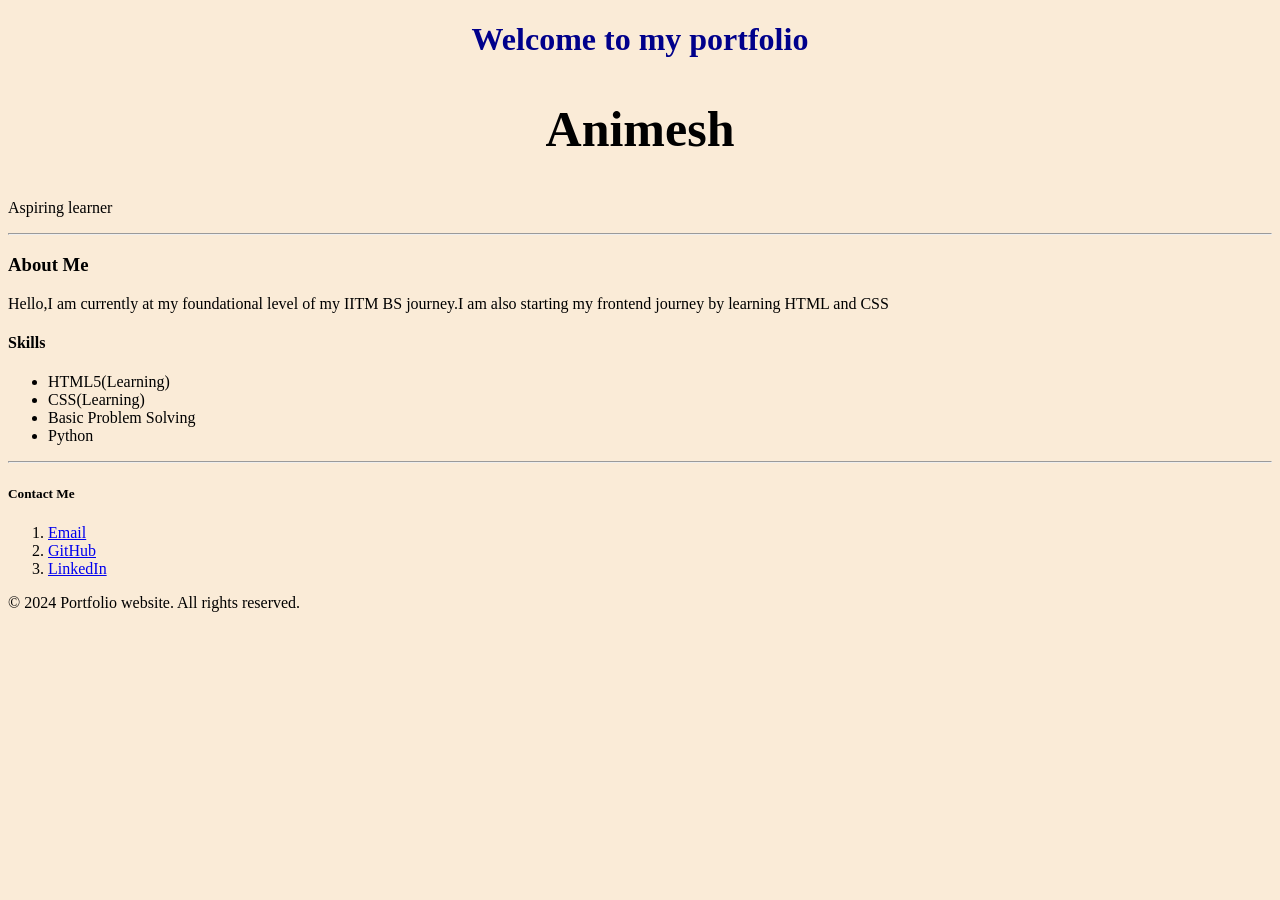
==== index.html @ b4a54dbb "added style.css" ====
<!DOCTYPE html>
<html lang="en">

<head>
    <meta charset="UTF-8">
    <meta name="viewport" content="width=device-width, initial-scale=1.0">
    <title>My Portfolio</title>
    <link rel="stylesheet" href="style.css">
</head>

<body> 
    <H1>Welcome to my portfolio</H1>
    <h2>Animesh</h2>
    <p>Aspiring learner</p>

    <hr>

    <h3>About Me</h3>
    <p>Hello,I am currently at my foundational level of my IITM BS journey.I am also starting my frontend journey by
        learning
        HTML and CSS</p>

    <h4>Skills</h4>
    <ul>
        <li>HTML5(Learning)</li>
        <li>CSS(Learning)</li>
        <li>Basic Problem Solving</li>
        <li>Python</li>
    </ul>
    <hr>
    <h5>Contact Me</h5>
    <ol>
        <li> <a target="_blank" href="dasanimesh2008@gmail.com">Email</a></li>
        <li> <a target="_blank" href="https://github.com/animesh0-collab">GitHub</a></li>
        <li> <a target="_blank" href="https://www.linkedin.com/in/animesh-das-3410b12b7/?isSelfProfile=true">LinkedIn</a></li>
    </ol>
    <footer>
        <p>© 2024 Portfolio website. All rights reserved.</p>
    </footer>





</body>

</html>
---- style.css ----
body{
    background-color: antiquewhite;
}
h1{
    color: darkblue;
    text-align: center;
}
h2{
    font-size: 50px;
    text-align: center;
}
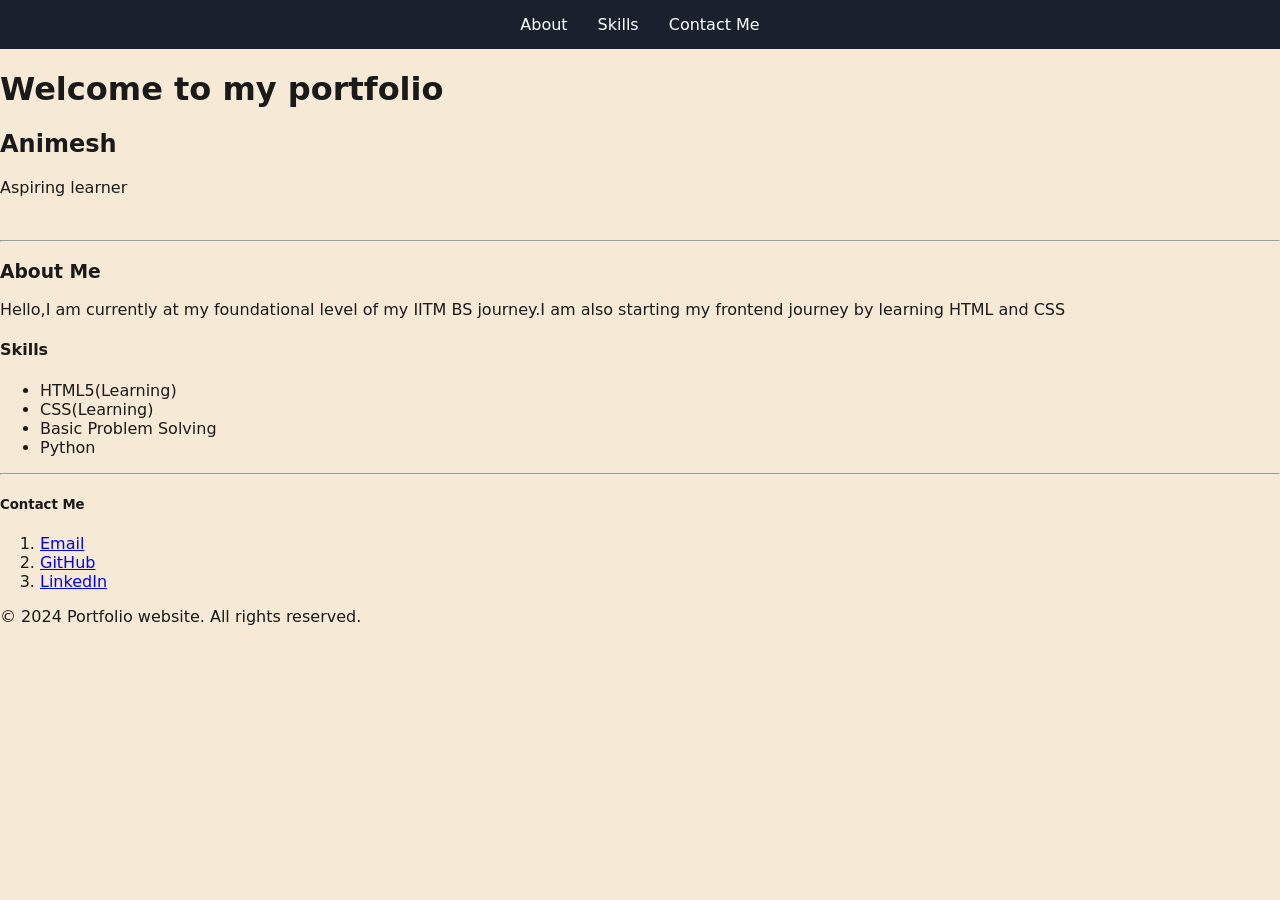
==== commit 5921e3b6: "added navbar" ====
--- a/index.html
+++ b/index.html
@@ -8,32 +8,49 @@
     <link rel="stylesheet" href="style.css">
 </head>
 
-<body> 
-    <H1>Welcome to my portfolio</H1>
-    <h2>Animesh</h2>
-    <p>Aspiring learner</p>
+<body>
+    <nav class='navbar'>
+        <ul>
+            <li><a href="#about">About</a></li>
+            <li><a href="#skills">Skills</a></li>
+            <li><a href="#contactme">Contact Me</a></li>
+        </ul>
+    </nav>
+    <header class="hero-section">
+        <div class = "hero-text">
+            <h1>Welcome to my portfolio</h1>
+            <h2>Animesh</h2>
+            <p>Aspiring learner</p>
+        </div>
+        <img src="" alt="">
+    </header>
 
     <hr>
-
-    <h3>About Me</h3>
-    <p>Hello,I am currently at my foundational level of my IITM BS journey.I am also starting my frontend journey by
-        learning
-        HTML and CSS</p>
-
-    <h4>Skills</h4>
-    <ul>
-        <li>HTML5(Learning)</li>
-        <li>CSS(Learning)</li>
-        <li>Basic Problem Solving</li>
-        <li>Python</li>
-    </ul>
+    <section id="about" class="card">
+        <h3>About Me</h3>
+        <p>Hello,I am currently at my foundational level of my IITM BS journey.I am also starting my frontend journey by
+            learning
+            HTML and CSS</p>
+    </section>
+    <section id="skills" class="card">
+        <h4>Skills</h4>
+        <ul>
+            <li>HTML5(Learning)</li>
+            <li>CSS(Learning)</li>
+            <li>Basic Problem Solving</li>
+            <li>Python</li>
+        </ul>
+    </section>
     <hr>
-    <h5>Contact Me</h5>
-    <ol>
-        <li> <a target="_blank" href="dasanimesh2008@gmail.com">Email</a></li>
-        <li> <a target="_blank" href="https://github.com/animesh0-collab">GitHub</a></li>
-        <li> <a target="_blank" href="https://www.linkedin.com/in/animesh-das-3410b12b7/?isSelfProfile=true">LinkedIn</a></li>
-    </ol>
+    <section id="contactme" class="card">
+        <h5>Contact Me</h5>
+        <ol>
+            <li> <a target="_blank" href="mailto:dasanimesh2008@gmail.com">Email</a></li>
+            <li> <a target="_blank" href="https://github.com/animesh0-collab">GitHub</a></li>
+            <li> <a target="_blank"
+                    href="https://www.linkedin.com/in/animesh-das-3410b12b7/?isSelfProfile=true">LinkedIn</a></li>
+        </ol>
+    </section>
     <footer>
         <p>© 2024 Portfolio website. All rights reserved.</p>
     </footer>
--- a/style.css
+++ b/style.css
@@ -1,12 +1,56 @@
-body{
-    background-color: antiquewhite;
-}
-h1{
-    color: darkblue;
-    text-align: center;
-}
-h2{
-    font-size: 50px;
-    text-align: center;
+/* 1. Global Setup & Smooth Scrolling */
+html {
+    /* This single line creates the gliding effect when you click a nav link */
+    scroll-behavior: smooth; 
 }
 
+body {
+    /* The light beige background from your reference image */
+    background-color: #f6ead6; 
+    font-family: system-ui, sans-serif;
+    /* Removes default browser spacing at the edges of the page */
+    margin: 0; 
+    color: #1a1a1a;
+}
+
+/* 2. Main Container */
+.container {
+    /* Prevents the website from stretching too wide on laptops/monitors */
+    max-width: 800px; 
+    /* The 'auto' on the left and right automatically centers the container */
+    margin: 0 auto; 
+    padding: 20px;
+}
+
+/* 3. Dark Navigation Bar */
+.navbar {
+    background-color: #1a202c; /* Dark blue/black color */
+    padding: 15px 0;
+    /* Sticky keeps the navbar locked to the top of the screen as you scroll down */
+    position: sticky; 
+    top: 0;
+    z-index: 100;
+}
+
+.navbar ul {
+    /* Flexbox lines up the list items horizontally */
+    display: flex; 
+    /* Centers the links in the middle of the bar */
+    justify-content: center; 
+    list-style-type: none; 
+    margin: 0;
+    padding: 0;
+    /* Adds exactly 30px of space between each link */
+    gap: 30px; 
+}
+
+.navbar a {
+    color: white;
+    /* Removes the default blue underline from links */
+    text-decoration: none; 
+    font-weight: 500;
+}
+
+.navbar a:hover {
+    color: #a0aec0; /* Slightly dims the link when you hover over it with a mouse */
+}
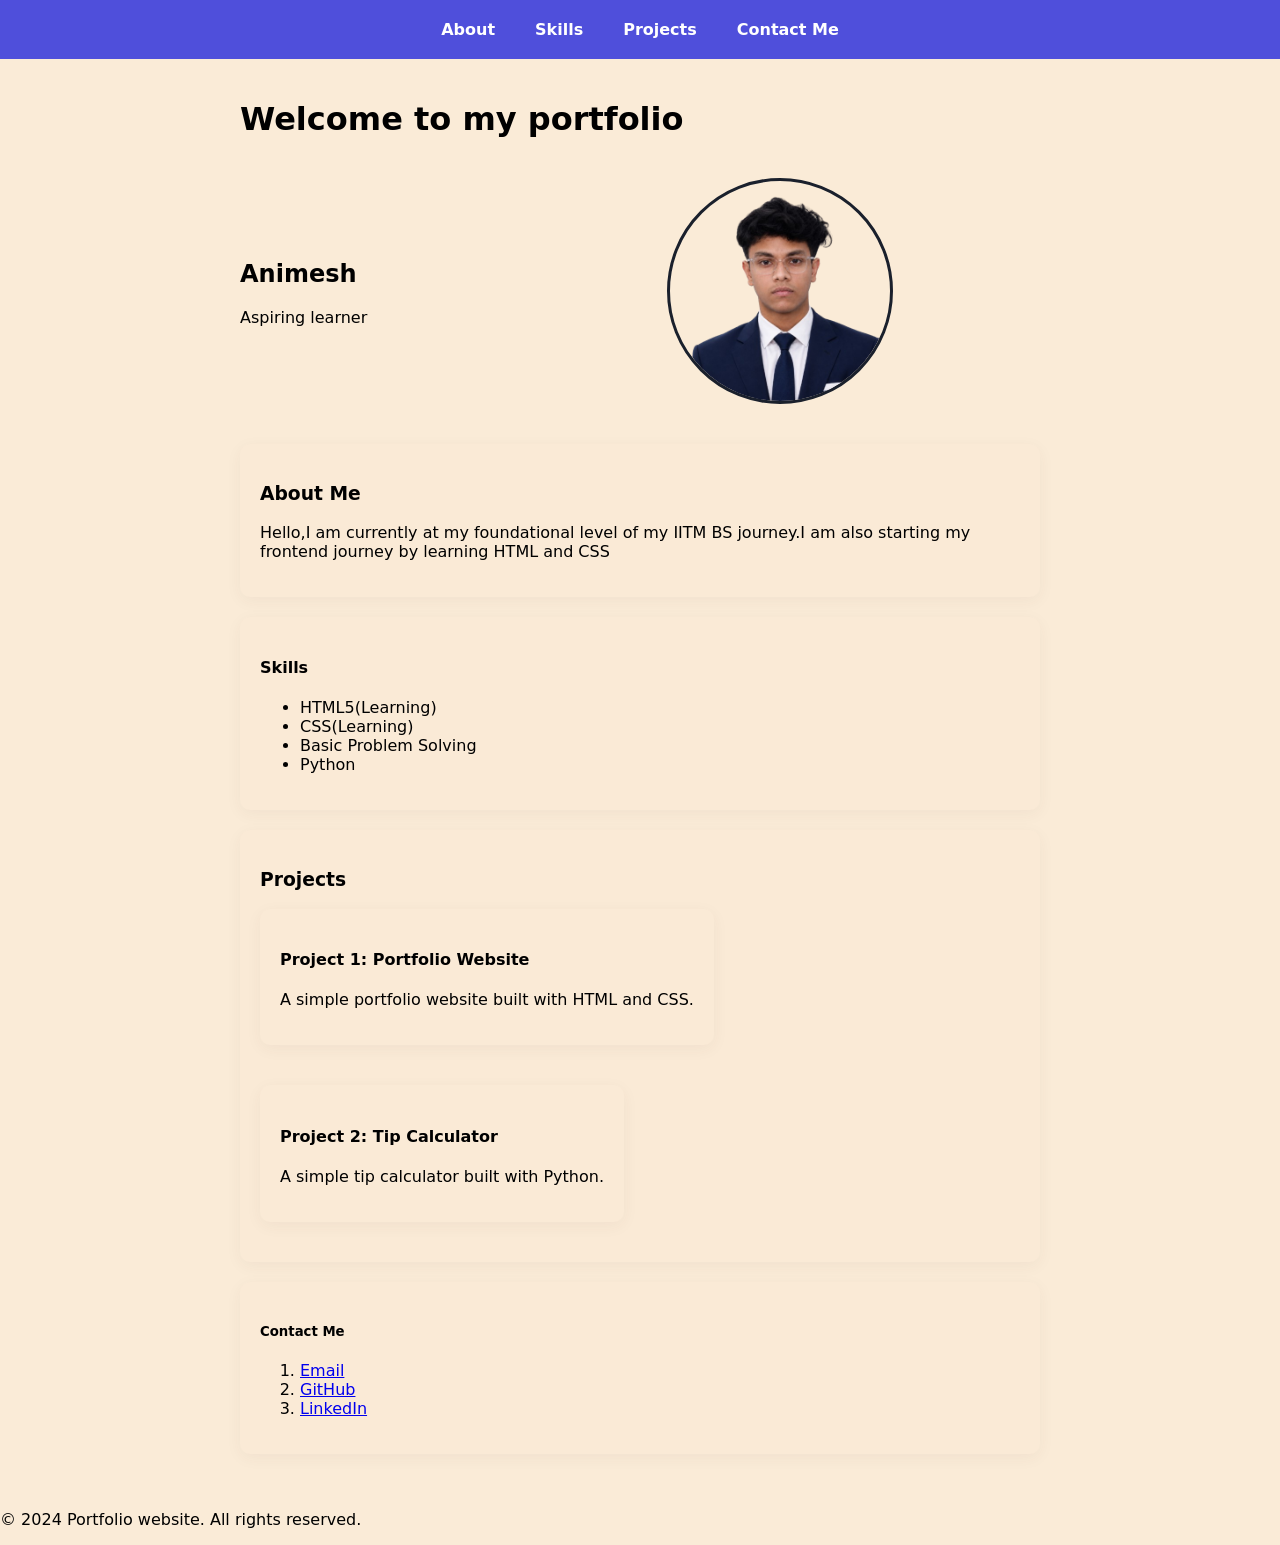
==== commit 7ca798d6: "added images and updated style.css" ====
--- a/index.html
+++ b/index.html
@@ -13,44 +13,67 @@
         <ul>
             <li><a href="#about">About</a></li>
             <li><a href="#skills">Skills</a></li>
+            <li><a href="#projects">Projects</a></li>
             <li><a href="#contactme">Contact Me</a></li>
         </ul>
     </nav>
-    <header class="hero-section">
-        <div class = "hero-text">
-            <h1>Welcome to my portfolio</h1>
-            <h2>Animesh</h2>
-            <p>Aspiring learner</p>
-        </div>
-        <img src="" alt="">
-    </header>
+    <!-- .container class has two specific rules: max-width: 800px and margin: 0 auto -->
+    <main class="container">
+        <h1>Welcome to my portfolio</h1>
+        <header class="hero-section">
+            <div class="hero-text">
 
-    <hr>
-    <section id="about" class="card">
-        <h3>About Me</h3>
-        <p>Hello,I am currently at my foundational level of my IITM BS journey.I am also starting my frontend journey by
-            learning
-            HTML and CSS</p>
-    </section>
-    <section id="skills" class="card">
-        <h4>Skills</h4>
-        <ul>
-            <li>HTML5(Learning)</li>
-            <li>CSS(Learning)</li>
-            <li>Basic Problem Solving</li>
-            <li>Python</li>
-        </ul>
-    </section>
-    <hr>
-    <section id="contactme" class="card">
-        <h5>Contact Me</h5>
-        <ol>
-            <li> <a target="_blank" href="mailto:dasanimesh2008@gmail.com">Email</a></li>
-            <li> <a target="_blank" href="https://github.com/animesh0-collab">GitHub</a></li>
-            <li> <a target="_blank"
-                    href="https://www.linkedin.com/in/animesh-das-3410b12b7/?isSelfProfile=true">LinkedIn</a></li>
-        </ol>
-    </section>
+                <h2>Animesh</h2>
+                <p>Aspiring learner</p>
+            </div>
+            <img src="images/profile.png" alt="Animesh" class="profile-image">
+        </header>
+
+
+        <section id="about" class="card">
+            <h3>About Me</h3>
+            <p>Hello,I am currently at my foundational level of my IITM BS journey.I am also starting my frontend
+                journey by
+                learning
+                HTML and CSS</p>
+        </section>
+        <section id="skills" class="card">
+            <h4>Skills</h4>
+            <ul>
+                <li>HTML5(Learning)</li>
+                <li>CSS(Learning)</li>
+                <li>Basic Problem Solving</li>
+                <li>Python</li>
+            </ul>
+        </section>
+        <section id="projects" class="card">
+            <h3>Projects</h3>
+            <!-- this div acts as the main container holding the other 2 boxes -->
+            <div class="projects-grid">
+                <!-- project box 1 -->
+                <div class="card inner-card">
+
+                    <h4>Project 1: Portfolio Website</h4>
+                    <p>A simple portfolio website built with HTML and CSS.</p>
+                </div>
+                <!-- project box 2 -->
+                <div class="card inner-card">
+                    <h4>Project 2: Tip Calculator</h4>
+                    <p>A simple tip calculator built with Python.</p>
+                </div>
+            </div>
+
+        </section>
+        <section id="contactme" class="card">
+            <h5>Contact Me</h5>
+            <ol>
+                <li> <a target="_blank" href="mailto:dasanimesh2008@gmail.com">Email</a></li>
+                <li> <a target="_blank" href="https://github.com/animesh0-collab">GitHub</a></li>
+                <li> <a target="_blank"
+                        href="https://www.linkedin.com/in/animesh-das-3410b12b7/?isSelfProfile=true">LinkedIn</a></li>
+            </ol>
+        </section>
+    </main>
     <footer>
         <p>© 2024 Portfolio website. All rights reserved.</p>
     </footer>
--- a/style.css
+++ b/style.css
@@ -1,56 +1,80 @@
-/* 1. Global Setup & Smooth Scrolling */
 html {
-    /* This single line creates the gliding effect when you click a nav link */
-    scroll-behavior: smooth; 
+    scroll-behavior: smooth;
 }
 
 body {
-    /* The light beige background from your reference image */
-    background-color: #f6ead6; 
-    font-family: system-ui, sans-serif;
-    /* Removes default browser spacing at the edges of the page */
-    margin: 0; 
-    color: #1a1a1a;
+    background-color: antiquewhite;
+    margin: 0%;
+    font-family: system-ui, -apple-system, BlinkMacSystemFont, 'Segoe UI', Roboto, Oxygen, Ubuntu, Cantarell, 'Open Sans', 'Helvetica Neue', sans-serif;
 }
 
-/* 2. Main Container */
 .container {
-    /* Prevents the website from stretching too wide on laptops/monitors */
-    max-width: 800px; 
-    /* The 'auto' on the left and right automatically centers the container */
-    margin: 0 auto; 
+    max-width: 800px;
+    /* Stops the website from getting too wide on laptops */
+    margin: 0 auto;
+    /* The 'auto' automatically centers this 800px box on the screen */
     padding: 20px;
+    /* ensures that your text and white cards never smash against the absolute edges of the screen. */
 }
 
-/* 3. Dark Navigation Bar */
 .navbar {
-    background-color: #1a202c; /* Dark blue/black color */
-    padding: 15px 0;
-    /* Sticky keeps the navbar locked to the top of the screen as you scroll down */
-    position: sticky; 
+    background-color: rgb(79, 79, 219);
+    position: sticky;
     top: 0;
-    z-index: 100;
+    /* Locks the navbar to the top of the screen */
+    padding: 10px 0;
 }
 
 .navbar ul {
-    /* Flexbox lines up the list items horizontally */
-    display: flex; 
-    /* Centers the links in the middle of the bar */
-    justify-content: center; 
-    list-style-type: none; 
-    margin: 0;
+    display: flex;
+    /* Lines up the list items horizontally */
+    justify-content: center;
+    /* Centers the links */
+    list-style-type: none;
+    /* Removes the bullet points */
+    gap: 40px;
+    /* Adds space between each link */
+    margin: 10px;
     padding: 0;
-    /* Adds exactly 30px of space between each link */
-    gap: 30px; 
 }
 
 .navbar a {
+    text-decoration: none;
+    /* Removes the blue underline from links */
     color: white;
-    /* Removes the default blue underline from links */
-    text-decoration: none; 
-    font-weight: 500;
+    font-weight: bold;
 }
 
-.navbar a:hover {
-    color: #a0aec0; /* Slightly dims the link when you hover over it with a mouse */
-}+.hero-section {
+    display: flex;
+    /*considers the all the things inside div as a container and img as another container and puts tihem side by side*/
+    align-items: center; /* Vertically aligns them in the middle */
+    gap: 300px; /* Adds space between the text and image */
+    justify-content: flex-start; /* Pushes text left and image right */
+    margin: 40px 0;
+}
+.profile-image {
+    width: 220px;
+    height: 220px;
+    border-radius: 150px; /* Cuts your square image into a perfect circle */
+    object-fit: scale-down; /* Prevents the image from looking squished */
+    border: 3px solid #1a202c; /* Adds a border around the image */
+
+}
+.hero-text h1 {
+    max-width: 500px;
+    /* Prevents the text from stretching too far across the screen */
+    height: 100px;
+}
+.card {
+    background-color: hsl(34, 78%, 91%);
+    padding: 20px;
+    margin-bottom: 20px;
+    border-radius: 10px;
+    box-shadow: 0 4px 16px rgba(79, 66, 66, 0.05);   
+}
+.projects-grid {
+    display: flex;
+    flex-wrap: wrap;
+    gap: 20px;
+}
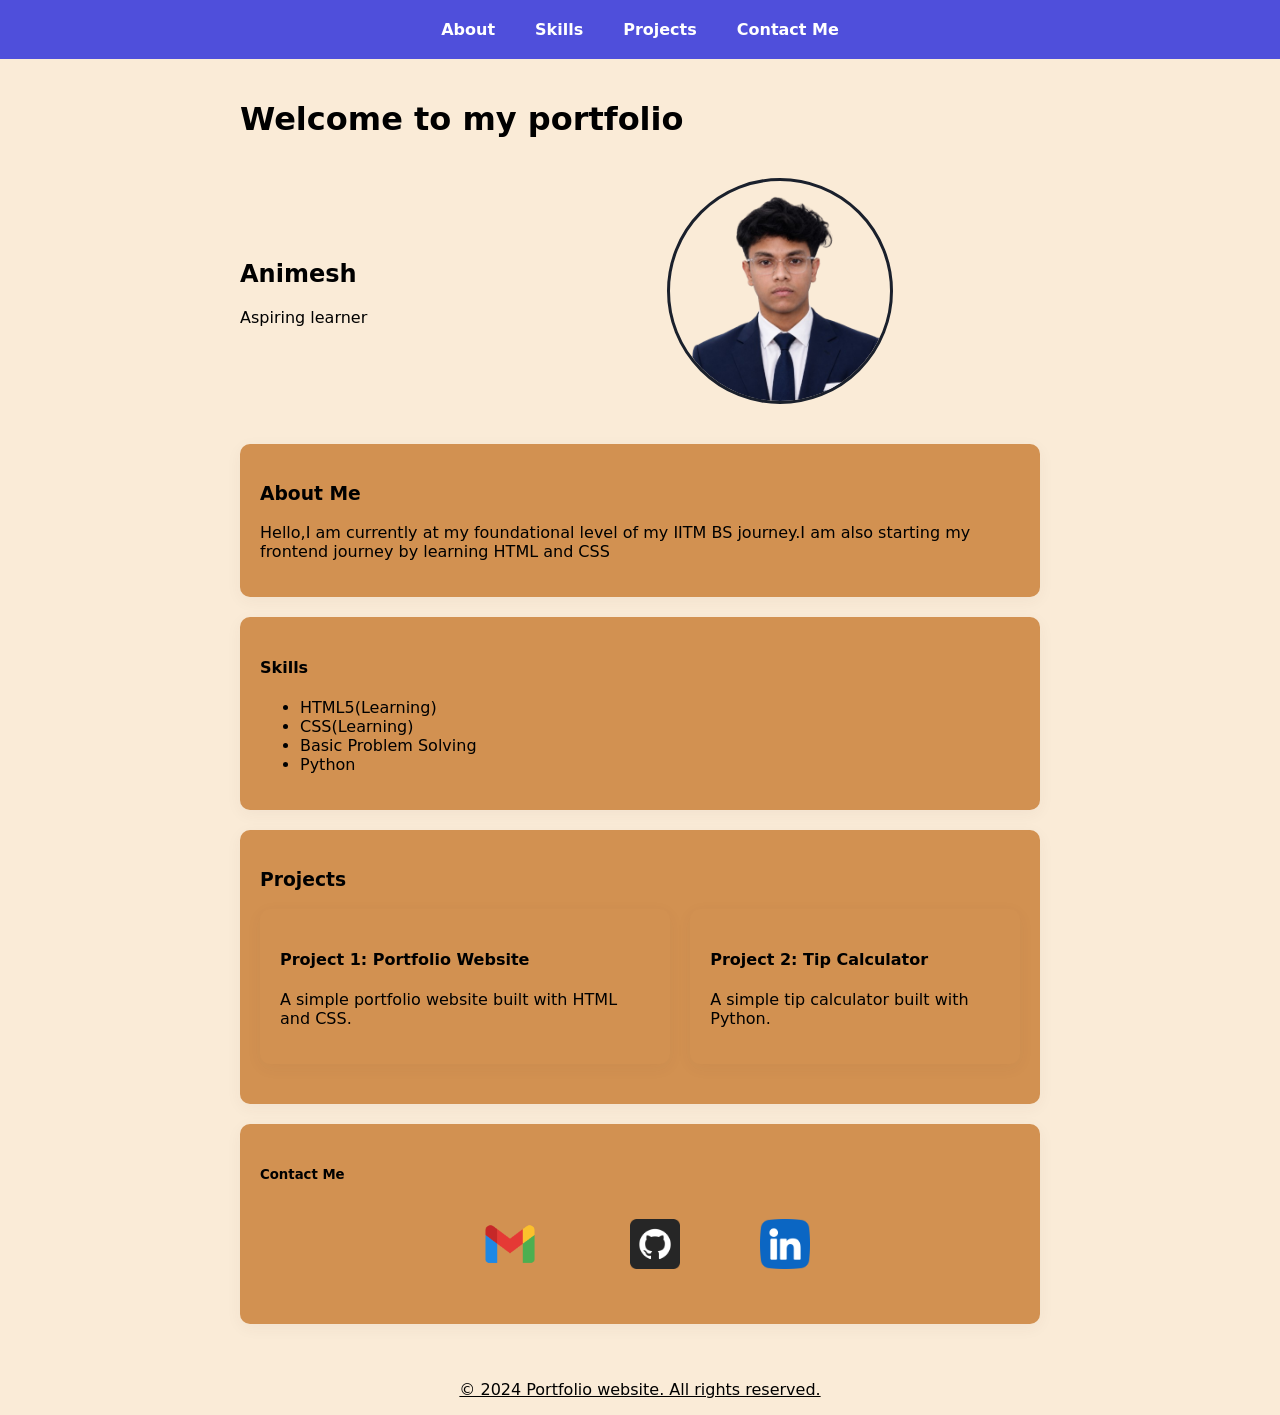
==== commit fefb95da: "logos added and style.css updated" ====
--- a/index.html
+++ b/index.html
@@ -66,12 +66,19 @@
         </section>
         <section id="contactme" class="card">
             <h5>Contact Me</h5>
-            <ol>
-                <li> <a target="_blank" href="mailto:dasanimesh2008@gmail.com">Email</a></li>
-                <li> <a target="_blank" href="https://github.com/animesh0-collab">GitHub</a></li>
+            <ul class="social-icons">
+                <li> <a target="_blank" href="mailto:dasanimesh2008@gmail.com">
+                    <img src="images/google.png" alt="Email" class="contact-logo-email-icon">
+                </a></li>
+
+                <li> <a target="_blank" href="https://github.com/animesh0-collab">
+                    <img src="images/github.png" alt="Github" class="contact-logo">
+                </a></li>
                 <li> <a target="_blank"
-                        href="https://www.linkedin.com/in/animesh-das-3410b12b7/?isSelfProfile=true">LinkedIn</a></li>
-            </ol>
+                        href="https://www.linkedin.com/in/animesh-das-3410b12b7/?isSelfProfile=true">
+                    <img src="images/linkedin.png" alt="LinkedIn" class="contact-logo">
+                </a></li>
+            </ul>
         </section>
     </main>
     <footer>
--- a/style.css
+++ b/style.css
@@ -67,7 +67,7 @@
     height: 100px;
 }
 .card {
-    background-color: hsl(34, 78%, 91%);
+    background-color: hsl(30, 59%, 57%);
     padding: 20px;
     margin-bottom: 20px;
     border-radius: 10px;
@@ -75,6 +75,29 @@
 }
 .projects-grid {
     display: flex;
-    flex-wrap: wrap;
     gap: 20px;
 }
+.social-icons {
+    display: flex;
+    gap: 20px;
+    justify-content: center;
+    margin-top: 20px;
+    list-style-type: none;
+    gap: 80px;
+    align-items: center;
+    padding: 0;
+}
+.contact-logo {
+    width: 50px;
+    height: 50px;
+    /* gap: 90px; */
+}
+.contact-logo-email-icon {
+    width: 80px;
+    height: 80px;
+    
+}
+footer{
+    text-align: center;
+    text-decoration: underline;
+}
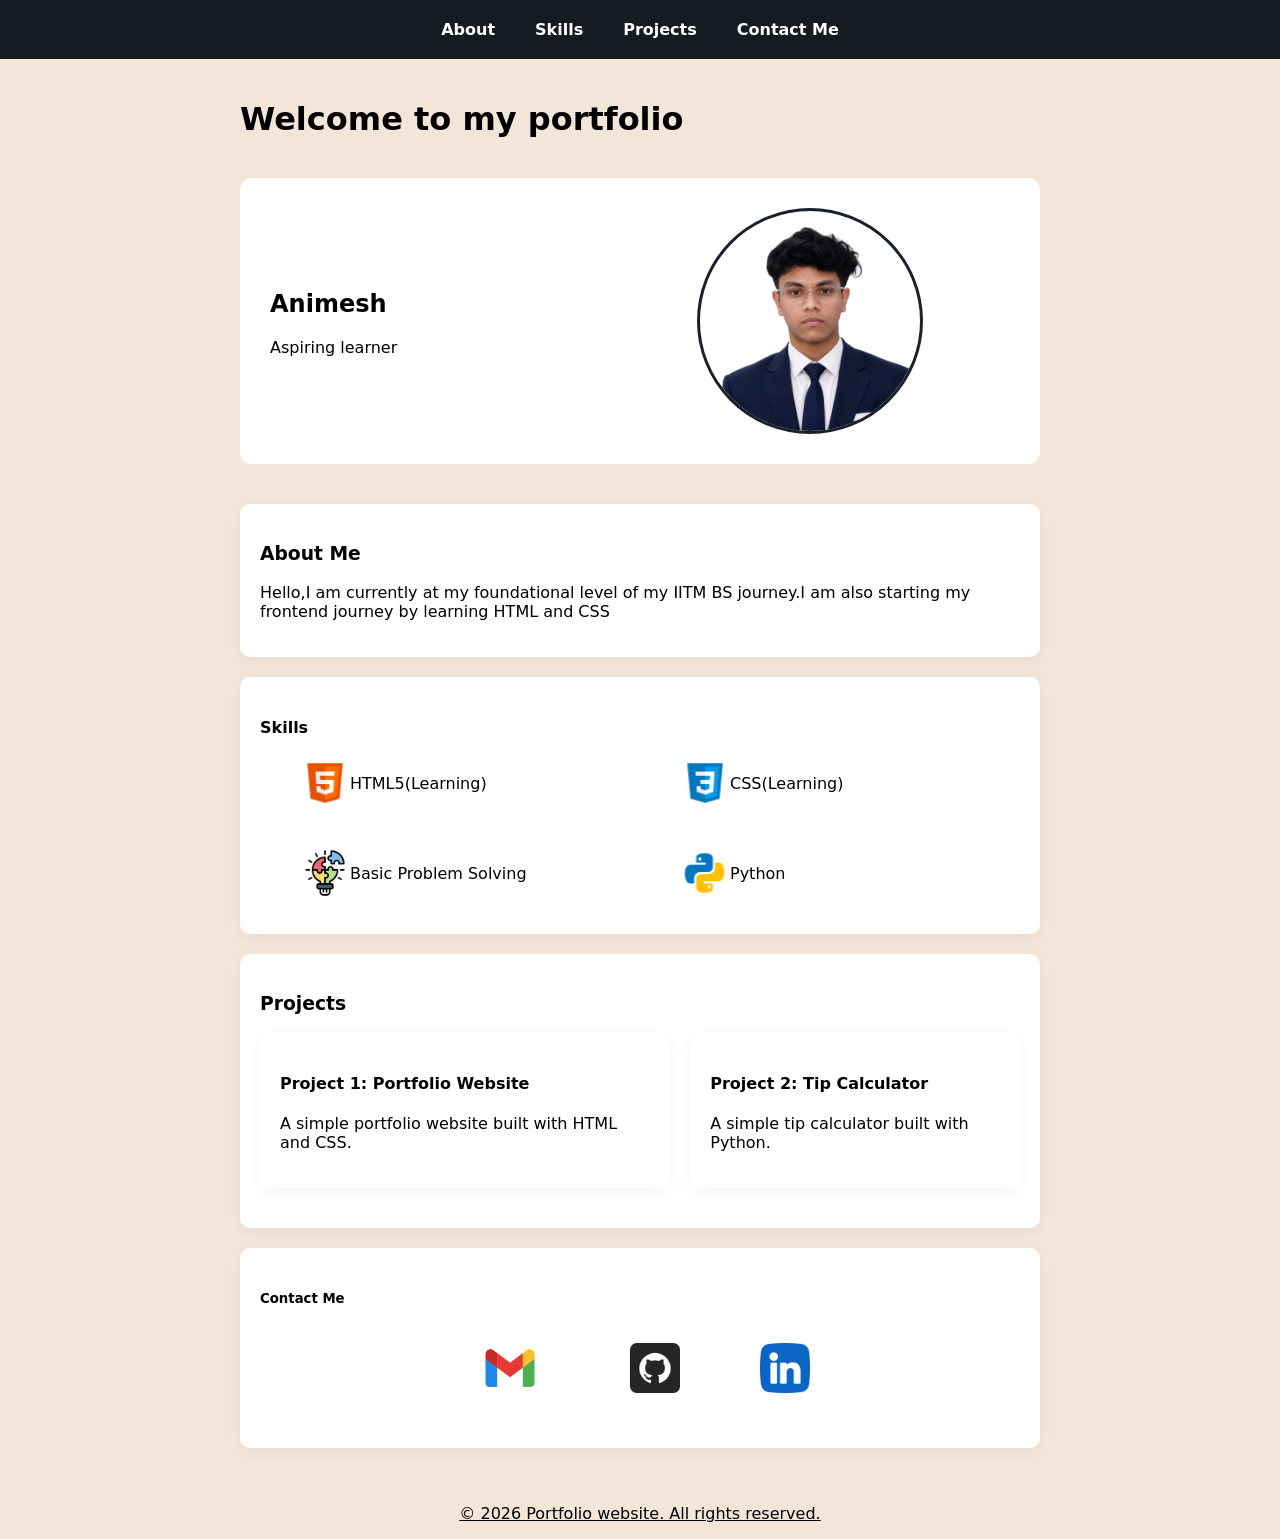
==== commit 34c58d5b: "added skills icons" ====
--- a/index.html
+++ b/index.html
@@ -39,11 +39,25 @@
         </section>
         <section id="skills" class="card">
             <h4>Skills</h4>
-            <ul>
-                <li>HTML5(Learning)</li>
-                <li>CSS(Learning)</li>
-                <li>Basic Problem Solving</li>
-                <li>Python</li>
+            <ul class="skills-grid">
+                <li>
+                    <img src="images/htmllogo.png" alt="HTML5" class="skill-logo">
+                    HTML5(Learning)
+                    
+                </li>
+                <li>
+                    <img src="images/csslogo.png" alt="CSS" class="skill-logo">
+                    CSS(Learning)
+                </li>
+                <li>
+                    <img src="images/problemlogo.png" alt=" Basic Problem Solving" class="skill-logo">
+                    Basic Problem Solving
+                    
+                </li>
+                <li>
+                    <img src="images/pythonlogo.png" alt="Python" class="skill-logo">
+                    Python
+                </li>
             </ul>
         </section>
         <section id="projects" class="card">
@@ -82,7 +96,7 @@
         </section>
     </main>
     <footer>
-        <p>© 2024 Portfolio website. All rights reserved.</p>
+        <p>© 2026 Portfolio website. All rights reserved.</p>
     </footer>
 
 
--- a/style.css
+++ b/style.css
@@ -3,7 +3,7 @@
 }
 
 body {
-    background-color: antiquewhite;
+    background-color:#F3E5D8;
     margin: 0%;
     font-family: system-ui, -apple-system, BlinkMacSystemFont, 'Segoe UI', Roboto, Oxygen, Ubuntu, Cantarell, 'Open Sans', 'Helvetica Neue', sans-serif;
 }
@@ -18,7 +18,7 @@
 }
 
 .navbar {
-    background-color: rgb(79, 79, 219);
+    background-color: #171A21;
     position: sticky;
     top: 0;
     /* Locks the navbar to the top of the screen */
@@ -67,7 +67,7 @@
     height: 100px;
 }
 .card {
-    background-color: hsl(30, 59%, 57%);
+    background-color: #FFFFFF;
     padding: 20px;
     margin-bottom: 20px;
     border-radius: 10px;
@@ -100,4 +100,27 @@
 footer{
     text-align: center;
     text-decoration: underline;
+}
+/* Adding a background box to the top Welcome section */
+header {
+    background-color: #FFFFFF; /* A lighter cream shade for the box */
+    padding: 30px; /* Gives breathing room inside the box */
+    border-radius: 12px; /* Rounds the corners */
+    margin-bottom: 25px; /* Adds space before the "About Me" section below it */
+}
+.skills-grid {
+    display: grid; /*tells the browser to stop stacking your list items in a single vertical line and instead let you organize them into columns and rows.*/
+    list-style-type: none;
+    grid-template-columns: 1fr 1fr;  /*This splits your grid into two equal columns. 1fr stands for "1 fraction" of the available space. */
+    gap: 40px; /* Adds space between the grid items */
+}
+.skills-grid li {
+   display: flex; /* Allows you to align the icon and text side by side */
+   align-items: center; /* Vertically centers the icon and text */
+}
+.skill-logo{
+    width: 50px;
+    height: 50px;
+    object-fit: contain; /* Prevents the image from looking squished */
+    
 }
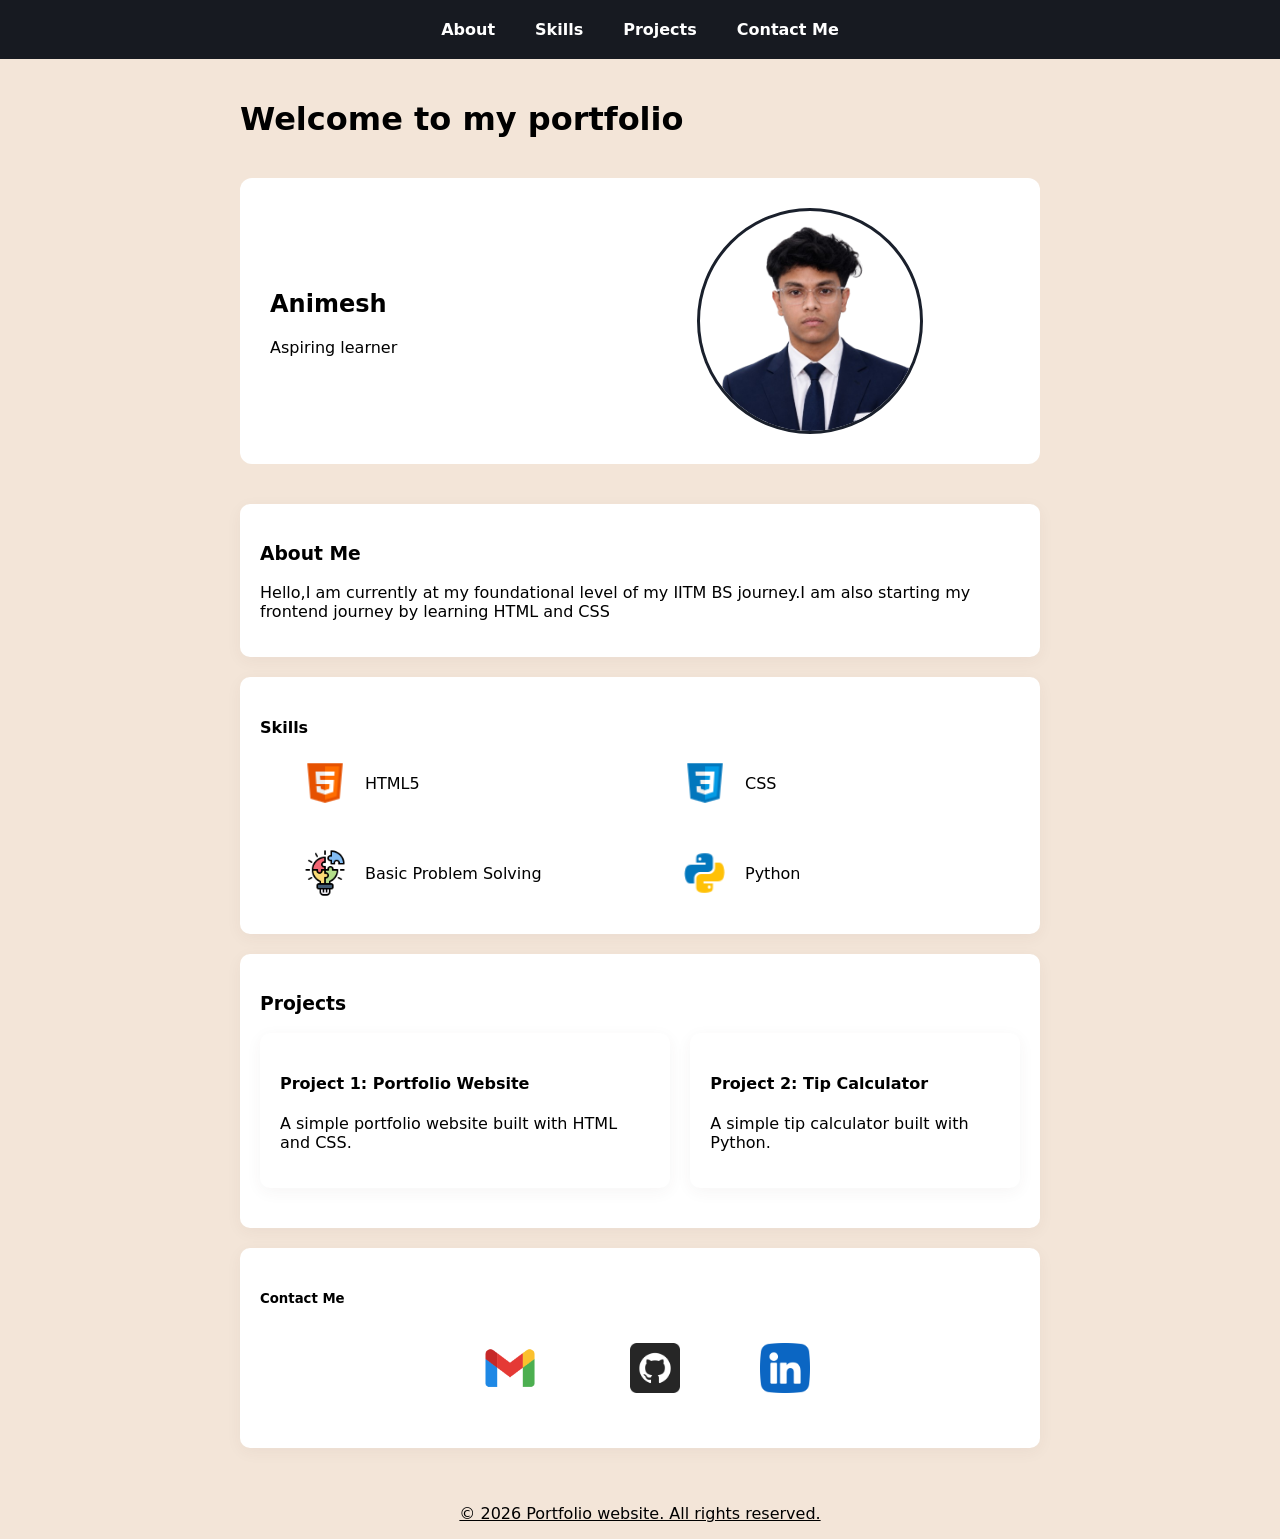
==== commit eca58dcd: "updated index.html" ====
--- a/index.html
+++ b/index.html
@@ -42,12 +42,12 @@
             <ul class="skills-grid">
                 <li>
                     <img src="images/htmllogo.png" alt="HTML5" class="skill-logo">
-                    HTML5(Learning)
+                    HTML5
                     
                 </li>
                 <li>
                     <img src="images/csslogo.png" alt="CSS" class="skill-logo">
-                    CSS(Learning)
+                    CSS
                 </li>
                 <li>
                     <img src="images/problemlogo.png" alt=" Basic Problem Solving" class="skill-logo">
--- a/style.css
+++ b/style.css
@@ -117,6 +117,7 @@
 .skills-grid li {
    display: flex; /* Allows you to align the icon and text side by side */
    align-items: center; /* Vertically centers the icon and text */
+   gap : 15px; /* Adds space between the icon and text */
 }
 .skill-logo{
     width: 50px;
